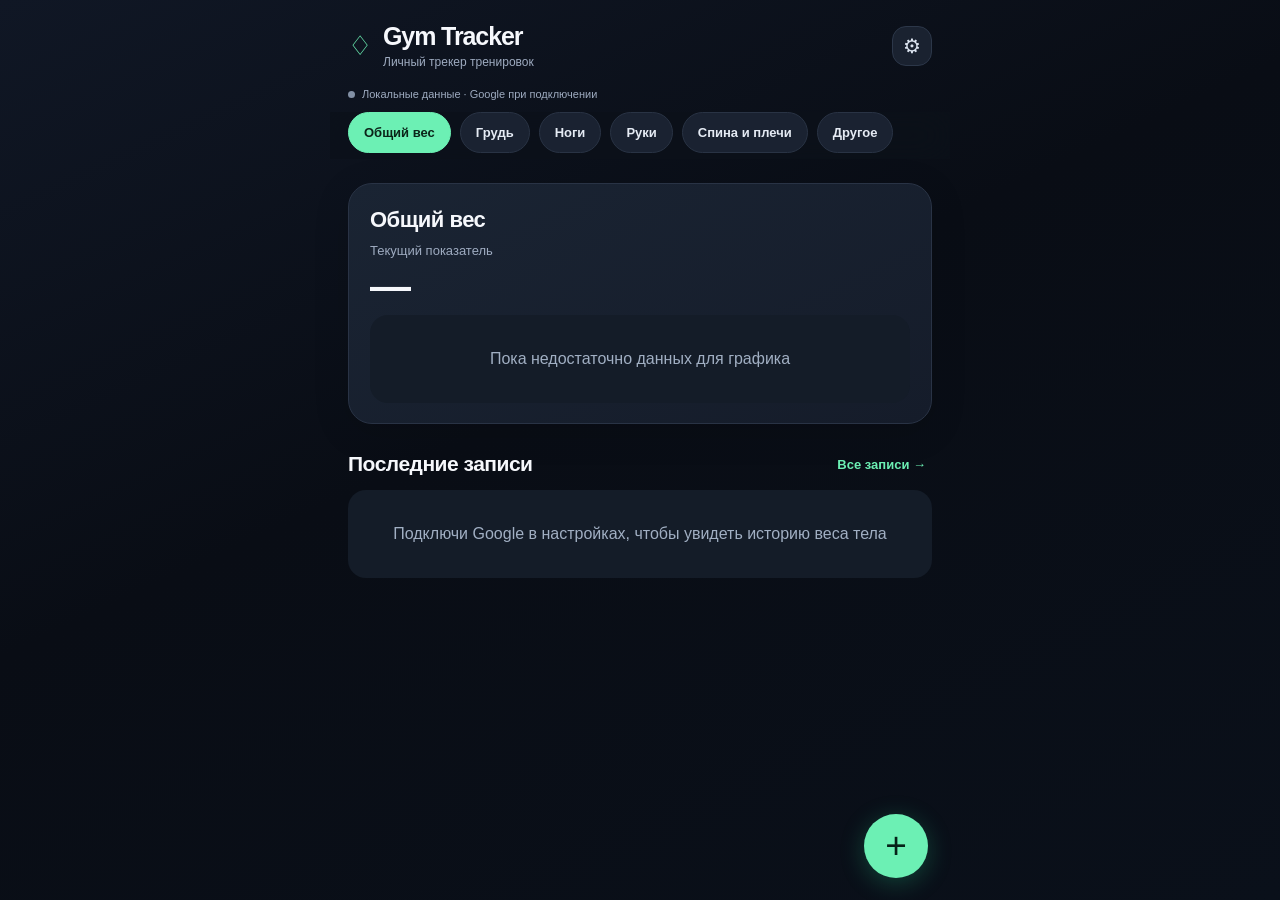
==== index.html @ 76cc4171 "Release history entry editing v19" ====
<!doctype html>
<html lang="ru">
<head>
<meta charset="UTF-8"><meta name="viewport" content="width=device-width,initial-scale=1,viewport-fit=cover">
<meta name="theme-color" content="#10141c"><meta name="description" content="Личный журнал рабочих весов">
<title>Gym Tracker</title>
<style>
:root{font-family:Inter,ui-sans-serif,system-ui,-apple-system,"Segoe UI",sans-serif;color:#f0f3f8;background:#0b0e14;font-synthesis:none}*{box-sizing:border-box}body{margin:0}button,input,select{font:inherit}button{cursor:pointer}.shell{max-width:610px;margin:auto;min-height:100dvh;padding:28px 18px 110px}.top{display:flex;align-items:center;justify-content:space-between;gap:12px}.eyebrow{font-size:12px;letter-spacing:.13em;text-transform:uppercase;color:#91a1b9;font-weight:750}.heading{font-size:31px;letter-spacing:-1.2px;margin:7px 0 4px}small,.muted{color:#9daac0}h2{font-size:17px;margin:0}.pill{padding:8px 11px;border:1px solid #293447;border-radius:99px;color:#a9e9c5;font-size:12px}.panel{background:#151b26;border:1px solid #293243;border-radius:22px;padding:19px;margin-top:18px}.stats{display:grid;grid-template-columns:repeat(3,1fr);gap:9px;margin-top:17px}.stat{padding:16px 12px;border-radius:16px;background:#151b26;border:1px solid #263142}.stat b{display:block;font-size:24px;letter-spacing:-.7px;margin-top:5px}.stat span{font-size:11px;color:#9daac0}.muted{font-size:13px;line-height:1.45}.section-title{display:flex;justify-content:space-between;align-items:center;margin:25px 0 10px}label{display:block;font-size:12px;color:#acb9cc;margin:13px 0 7px;font-weight:600}.field{width:100%;border:1px solid #354157;background:#0d121b;color:#fff;border-radius:13px;padding:13px;outline:0;min-width:0}.field:focus{border-color:#61d4a5}.grid2{display:grid;grid-template-columns:1fr 1fr;gap:12px}.primary{border:0;border-radius:14px;background:#6ee4b0;color:#092014;font-weight:800;padding:15px;width:100%;margin-top:16px}.secondary{border:1px solid #344156;background:#202838;color:#d7e1ef;border-radius:11px;padding:10px 13px}.mini{font-size:12px;padding:8px 10px}.record{display:flex;align-items:center;gap:12px;padding:14px 0;border-bottom:1px solid #273244}.record:last-child{border:0}.record-title{font-weight:700;font-size:15px}.record-detail{font-size:12px;color:#9caac0;margin-top:5px}.record-value{margin-left:auto;white-space:nowrap;text-align:right}.record-value b{font-size:19px}.record-actions{display:flex;gap:7px;margin-top:7px;justify-content:flex-end}.linkbutton{border:0;background:transparent;color:#a8c5ee;padding:0;font-size:12px}.delete{color:#fb9c9c}.empty{padding:26px 12px;text-align:center;color:#98a9c0;font-size:14px}#chart{width:100%;height:160px;display:block}.tabs{position:fixed;bottom:0;left:0;right:0;background:#111721ee;backdrop-filter:blur(16px);border-top:1px solid #293345;display:flex;justify-content:center;padding:12px 10px max(12px,env(safe-area-inset-bottom))}.tabs-inner{display:flex;max-width:610px;width:100%;gap:3px}.tab{flex:1;background:transparent;color:#9baac1;border:0;border-radius:10px;padding:10px 3px;font-size:12px}.tab.active{background:#283345;color:#fff}.hidden{display:none!important}.actions{display:flex;flex-wrap:wrap;gap:8px}.actions button{flex:1}.status{font-size:12px;margin:12px 0;color:#9daac0}.notice{background:#202638;border-radius:13px;padding:13px;font-size:12px;color:#b8c5da;line-height:1.5}.legend{display:flex;justify-content:space-between;margin-top:5px;font-size:11px;color:#8da0b7}input[type=file]{display:none}@media(max-width:380px){.heading{font-size:28px}.stat b{font-size:21px}}
.category-chips{display:flex;gap:8px;overflow-x:auto;margin-top:16px;padding-bottom:6px}.category-chips button{white-space:nowrap;padding:10px 12px;border:1px solid #354157;border-radius:12px;background:#171e29;color:#d4deec;font-size:12px}.category-chips button.active{background:#6ee4b0;color:#071d13;border-color:#6ee4b0;font-weight:700}.history-record{border-bottom:1px solid #293243;padding:12px 0}.history-record:last-child{border-bottom:0}.history-record small{display:block;margin-top:5px}.chart-svg{width:100%;height:165px;display:block}.scroll-card{max-height:470px;overflow-y:auto}.form-status{font-size:12px;color:#a9bad0}</style><link rel="stylesheet" href="./modern.css?v=20261117-19"></head>
<body><div id="modernApp"></div><main class="shell">
<header class="top"><div><div class="eyebrow">Личный журнал тренировок</div><h1 class="heading">Gym Tracker <span style="color:#6ee4b0">↗</span></h1><div class="muted">Записывай прогресс без лишних действий</div></div><div class="pill" id="storageBadge">● Локально</div></header>
<section id="page-log">
<div class="stats"><div class="stat"><span>Тренировок</span><b id="workouts">0</b></div><div class="stat"><span>Записей</span><b id="count">0</b></div><div class="stat"><span>Упражнений</span><b id="exerciseCount">0</b></div></div>
<div class="panel"><h2 id="formTitle">Новая запись</h2><form id="entryForm"><input type="hidden" id="editId"><label for="date">Дата тренировки</label><input class="field" type="date" id="date" required><label for="category">Группа мышц</label><select class="field" id="category"><option>Руки</option><option>Спина и плечи</option><option>Грудь</option><option>Ноги</option></select><label for="exercise">Упражнение</label><input class="field" id="exercise" list="exerciseHints" placeholder="Например, жим лёжа" required maxlength="80" autocomplete="off"><datalist id="exerciseHints"></datalist><div class="grid2"><div><label for="weight">Рабочий вес, кг</label><input class="field" id="weight" type="number" inputmode="decimal" min="0" max="2000" step="0.25" placeholder="60" required></div><div><label for="reps">Повторения</label><input class="field" id="reps" type="number" inputmode="numeric" min="1" max="1000" placeholder="10" required></div></div><div class="grid2"><div><label for="sets">Подходы</label><input class="field" id="sets" type="number" inputmode="numeric" min="1" max="100" value="3" required></div><div><label for="note">Заметка (необязательно)</label><input class="field" id="note" placeholder="Самочувствие..." maxlength="200"></div></div><button class="primary" id="submitButton" type="submit">+ Сохранить запись</button><button id="cancelEdit" type="button" class="secondary hidden" style="margin-top:9px;width:100%">Отменить редактирование</button></form></div>
<div class="section-title"><h2>Последние записи</h2><button id="refresh" class="secondary mini">↻ Обновить</button></div><div id="recent" class="panel" style="margin-top:0"></div>
</section>
<section id="page-progress" class="hidden"><div class="section-title"><h2>Прогресс рабочих весов</h2></div><div class="panel"><label for="filterExercise" style="margin-top:0">Упражнение</label><select id="filterExercise" class="field"></select><div id="chartBox" style="margin-top:20px"></div></div><div class="section-title"><h2>История</h2></div><div class="panel" id="history"></div></section>
<section id="page-library" class="hidden">
<div class="section-title"><h2>Мои тренировки</h2><span class="pill" id="legacyCount">История</span></div>
<div class="muted">Тренировки по группам мышц. Старые записи подгружаются из Google Sheets; новые — из журнала приложения.</div>
<div id="categoryChips" class="category-chips"></div>
<div class="panel"><label for="libraryExercise" style="margin-top:0">Упражнение</label><select class="field" id="libraryExercise"></select><div id="libraryChart" style="margin-top:16px"></div><div id="libraryRows" style="margin-top:13px"></div></div>
</section>
<section id="page-body" class="hidden"><div class="section-title"><h2>Вес тела</h2><span class="pill">кг</span></div><div class="stats"><div class="stat"><span>Последний</span><b id="bodyLatest">—</b></div><div class="stat"><span>Первый</span><b id="bodyFirst">—</b></div><div class="stat"><span>Разница</span><b id="bodyDiff">—</b></div></div><div class="panel"><h2>Динамика массы</h2><div id="bodyChart" style="margin-top:14px"></div></div><div class="panel"><h2>Добавить взвешивание</h2><p class="muted">Записывается напрямую во вкладку «Мои данные» в Google Sheets. Для отправки нужен интернет и авторизация.</p><form id="bodyForm"><label for="bodyDate">Дата</label><input class="field" id="bodyDate" type="date" required><label for="bodyWeight">Масса, кг</label><input class="field" id="bodyWeight" type="number" inputmode="decimal" min="20" max="350" step="0.1" required placeholder="65.0"><label for="bodyNote">Примечание</label><input class="field" id="bodyNote" maxlength="200" placeholder="Например, новые весы"><button class="primary" type="submit">+ Сохранить в Google Sheets</button></form><p class="status" id="bodyStatus"></p></div><div class="section-title"><h2>Все взвешивания</h2></div><div class="panel" id="bodyRows"></div></section>
<section id="page-settings" class="hidden"><div class="section-title"><h2>Данные и синхронизация</h2></div><div class="panel"><h2>Резервная копия</h2><p class="muted">Записи находятся в IndexedDB этого браузера. Экспортируй файл, чтобы сохранить копию или перенести записи на другое устройство.</p><div class="actions"><button id="export" class="secondary">↓ Скачать JSON</button><button id="importBtn" class="secondary">↑ Импорт JSON</button></div><input type="file" id="importFile" accept=".json,application/json"><p id="status" class="status"></p></div><div class="panel"><h2>Google Sheets</h2><p class="muted">Подключи свой Google-аккаунт, чтобы синхронизировать записи между браузером и вкладкой <b>gym_tracker_app</b> в твоей таблице. Остальные вкладки не изменяются.</p><button id="connectSheets" class="primary">Подключить Google</button><div class="actions" style="margin-top:10px"><button id="syncSheets" class="secondary" disabled>↻ Синхронизировать</button><button id="inspectSheets" class="secondary" disabled>Посмотреть вкладки</button></div><p class="status" id="sheetsStatus">Не подключено. Для первого входа понадобится интернет.</p><div class="notice">При первом подключении создаётся отдельная вкладка gym_tracker_app. Существующие записи на других листах пока не импортируются: сначала необходимо сопоставить их столбцы. Сохраняй резервную копию и не очищай браузер до проверки синхронизации.</div><div class="muted" id="sheetTabs" style="margin-top:12px"></div><div id="legacyInspector" class="hidden" style="margin-top:16px;border-top:1px solid #354157;padding-top:15px"><h2>Старые записи в таблице</h2><p class="muted">Выбери исходный лист и посмотри первые строки. Это только просмотр — мы не меняем исходный лист.</p><label for="legacyTab">Исходная вкладка</label><select class="field" id="legacyTab"></select><button class="secondary" id="previewLegacy" type="button" style="margin-top:10px;width:100%">Показать первые 15 строк</button><div id="legacyPreview" style="overflow-x:auto;max-width:100%;margin-top:12px"></div><button class="secondary" id="copyLegacy" type="button" style="margin-top:10px;width:100%" disabled>Скопировать структуру таблицы</button><p class="muted">Скопируй структуру и вставь её в чат — я адаптирую импорт именно под твой формат.</p></div><p><a href="https://docs.google.com/spreadsheets/d/1IrLRJVWarQJt-ALBO4GObIJrEopxfnBa4I9xRcQ2XRs/edit" target="_blank" rel="noopener" style="color:#6ee4b0">Открыть мою Google-таблицу ↗</a></p></div></section>
</main><nav class="tabs"><div class="tabs-inner"><button class="tab active" data-page="log">✚ Записи</button><button class="tab" data-page="library">▥ Группы</button><button class="tab" data-page="body">⚖ Вес</button><button class="tab" data-page="settings">⚙ Настройки</button></div></nav>
<script>
const DB_NAME='gym-tracker-v1',STORE='entries';let db,entries=[];
const $=id=>document.getElementById(id);
const today=()=>{const d=new Date();return [d.getFullYear(),String(d.getMonth()+1).padStart(2,'0'),String(d.getDate()).padStart(2,'0')].join('-')};
const clean=s=>String(s??'').replace(/[&<>"']/g,c=>({'&':'&amp;','<':'&lt;','>':'&gt;','"':'&quot;',"'":'&#39;'}[c]));
const unique=()=>[...new Set(entries.map(x=>x.exercise))].sort((a,b)=>a.localeCompare(b,'ru'));
function openDb(){return new Promise((resolve,reject)=>{const req=indexedDB.open(DB_NAME,1);req.onupgradeneeded=()=>req.result.createObjectStore(STORE,{keyPath:'id'});req.onsuccess=()=>resolve(req.result);req.onerror=()=>reject(req.error)})}
function tx(mode,fn){return new Promise((resolve,reject)=>{const t=db.transaction(STORE,mode),s=t.objectStore(STORE);fn(s);t.oncomplete=()=>resolve();t.onerror=()=>reject(t.error)})}
function load(){return new Promise((resolve,reject)=>{const t=db.transaction(STORE,'readonly'),r=t.objectStore(STORE).getAll();r.onsuccess=()=>resolve(r.result);r.onerror=()=>reject(r.error)})}
async function sync(){entries=(await load()).sort((a,b)=>b.date.localeCompare(a.date)||b.updatedAt-a.updatedAt);render()}
function fmt(x){return Number(x).toLocaleString('ru-RU',{maximumFractionDigits:2})}
function record(e){return '<div class="record"><div style="flex:1;min-width:0"><div class="record-title">'+clean(e.exercise)+'</div><div class="record-detail">'+clean(e.date)+' · '+fmt(e.sets)+' × '+fmt(e.reps)+' повт.'+(e.note?' · '+clean(e.note):'')+'</div></div><div class="record-value"><b>'+fmt(e.weight)+'</b> кг<div class="record-actions"><button class="linkbutton" data-edit="'+clean(e.id)+'">Изм.</button><button class="linkbutton delete" data-delete="'+clean(e.id)+'">Удалить</button></div></div></div>'}
function render(){const d=new Set(entries.map(x=>x.date));$('workouts').textContent=d.size;$('count').textContent=entries.length;$('exerciseCount').textContent=unique().length;$('recent').innerHTML=entries.length?entries.slice(0,8).map(record).join(''):'<div class="empty">Пока нет записей. Добавь свой первый рабочий вес 👆</div>';const names=unique();$('exerciseHints').innerHTML=names.map(n=>'<option value="'+clean(n)+'"></option>').join('');const prev=$('filterExercise').value;$('filterExercise').innerHTML=names.map(n=>'<option value="'+clean(n)+'">'+clean(n)+'</option>').join('');if(names.includes(prev))$('filterExercise').value=prev;renderProgress()}
function renderProgress(){const name=$('filterExercise').value;const arr=entries.filter(e=>e.exercise===name).sort((a,b)=>a.date.localeCompare(b.date));$('history').innerHTML=arr.length?[...arr].reverse().map(record).join(''):'<div class="empty">Выбери упражнение или добавь запись</div>';if(!arr.length){$('chartBox').innerHTML='<div class="empty">Здесь появится график рабочих весов</div>';return}const grouped=new Map();for(const e of arr)grouped.set(e.date,Math.max(e.weight,grouped.get(e.date)??0));const data=[...grouped].map(([date,weight])=>({date,weight}));const values=data.map(d=>d.weight),low=Math.min(...values),high=Math.max(...values),pad=Math.max((high-low)*.2,high*.07,2),min=Math.max(0,low-pad),max=high+pad;const W=340,H=145,left=12,right=328,top=12,bottom=128;const px=i=>data.length===1?(left+right)/2:left+(right-left)*i/(data.length-1),py=v=>bottom-(v-min)/(max-min)*(bottom-top);const pts=data.map((d,i)=>px(i)+','+py(d.weight)).join(' ');const circles=data.map((d,i)=>'<circle cx="'+px(i)+'" cy="'+py(d.weight)+'" r="4" fill="#76e7b5"/>').join('');$('chartBox').innerHTML='<svg id="chart" viewBox="0 0 340 145" role="img" aria-label="График веса по датам"><line x1="12" y1="128" x2="328" y2="128" stroke="#3b465b"/><line x1="12" y1="69" x2="328" y2="69" stroke="#263142" stroke-dasharray="4 5"/><polyline points="'+pts+'" fill="none" stroke="#76e7b5" stroke-width="3" stroke-linejoin="round" stroke-linecap="round"/>'+circles+'</svg><div class="legend"><span>'+clean(data[0].date)+'</span><span>Макс: '+fmt(high)+' кг</span><span>'+clean(data[data.length-1].date)+'</span></div>'}
function resetForm(){$('entryForm').reset();$('editId').value='';$('date').value=today();$('sets').value=3;$('formTitle').textContent='Новая запись';$('submitButton').textContent='+ Сохранить запись';$('cancelEdit').classList.add('hidden')}
$('entryForm').addEventListener('submit',async ev=>{ev.preventDefault();const id=$('editId').value||crypto.randomUUID();const old=entries.find(e=>e.id===id);const entry={id,date:$('date').value,exercise:$('exercise').value.trim(),weight:Number($('weight').value),reps:Number($('reps').value),sets:Number($('sets').value),note:$('note').value.trim(),category:$('category').value,updatedAt:Date.now(),createdAt:old?.createdAt||Date.now()};if(!entry.exercise||!entry.date||![entry.weight,entry.reps,entry.sets].every(Number.isFinite)||entry.weight<0||entry.reps<1||entry.sets<1)return alert('Проверь значения');await tx('readwrite',s=>s.put(entry));resetForm();await sync();window.gymSheetChanged?.();window.dispatchEvent(new Event('gym-data-changed'))});
document.addEventListener('click',async ev=>{const edit=ev.target.closest('[data-edit]'),del=ev.target.closest('[data-delete]');if(edit){const e=entries.find(x=>x.id===edit.dataset.edit);if(!e)return;for(const k of ['id','date','exercise','weight','reps','sets','note','category'])$(k==='id'?'editId':k).value=e[k]??'';$('formTitle').textContent='Редактирование';$('submitButton').textContent='Сохранить изменения';$('cancelEdit').classList.remove('hidden');showPage('log');window.scrollTo({top:0,behavior:'smooth'})}if(del){const e=entries.find(x=>x.id===del.dataset.delete);if(e&&confirm('Удалить запись «'+e.exercise+'» за '+e.date+'?')){window.gymSheetDeleted?.(e.id);await tx('readwrite',s=>s.delete(e.id));await sync();window.gymSheetChanged?.();window.dispatchEvent(new Event('gym-data-changed'))}}});
$('cancelEdit').onclick=resetForm;$('refresh').onclick=sync;$('filterExercise').onchange=renderProgress;
window.gymRefresh=async()=>{await sync();window.dispatchEvent(new Event('gym-data-changed'));};window.gymEntries=()=>entries;
function showPage(page){for(const p of ['log','progress','library','body','settings'])$('page-'+p).classList.toggle('hidden',p!==page);document.querySelectorAll('.tab').forEach(b=>b.classList.toggle('active',b.dataset.page===page));window.scrollTo({top:0})}
document.querySelectorAll('.tab').forEach(b=>b.onclick=()=>showPage(b.dataset.page));
$('export').onclick=()=>{const blob=new Blob([JSON.stringify({version:1,exportedAt:new Date().toISOString(),entries},null,2)],{type:'application/json'}),url=URL.createObjectURL(blob),a=document.createElement('a');a.href=url;a.download='gym-tracker-'+today()+'.json';a.click();setTimeout(()=>URL.revokeObjectURL(url),1000)};
$('importBtn').onclick=()=>$('importFile').click();$('importFile').onchange=async ev=>{try{const file=ev.target.files[0];if(!file)return;const raw=JSON.parse(await file.text());if(!Array.isArray(raw.entries))throw Error('Ожидается файл экспорта Gym Tracker');const valid=raw.entries.filter(e=>e&&typeof e.id==='string'&&/^\d{4}-\d{2}-\d{2}$/.test(e.date)&&typeof e.exercise==='string'&&Number.isFinite(e.weight)&&Number.isFinite(e.reps)&&Number.isFinite(e.sets));if(!confirm('Импортировать '+valid.length+' записей? Совпадающие ID обновятся.'))return;await tx('readwrite',s=>valid.forEach(e=>s.put(e)));await sync();$('status').textContent='Импортировано: '+valid.length}catch(err){$('status').textContent='Ошибка импорта: '+err.message}finally{ev.target.value=''}};
(async()=>{try{db=await openDb();resetForm();await sync()}catch(e){$('storageBadge').textContent='Ошибка хранилища';alert('Не удалось открыть IndexedDB: '+e.message)}})();
</script><script src="https://accounts.google.com/gsi/client" async defer></script><script src="./sheets.js?v=20261117-16"></script><script src="./history.js?v=20261116-13"></script><script src="./modern.js?v=20261117-19"></script></body></html>
---- modern.css ----
:root{--bg:#0a0e16;--panel:#171e2a;--panel2:#202839;--line:#2c3749;--text:#f6f8fc;--muted:#9eabc0;--mint:#6cf0b4;--red:#fb8390}
body{background:var(--bg);color:var(--text)}
body>.shell,body>.tabs{display:none!important}
#modernApp{min-height:100dvh;background:linear-gradient(155deg,#101725 0%,#090d15 44%,#0a101a 100%);font-family:Inter,-apple-system,BlinkMacSystemFont,"Segoe UI",sans-serif}
.m-wrap{max-width:620px;margin:auto;padding:calc(22px + env(safe-area-inset-top)) 18px calc(120px + env(safe-area-inset-bottom))}
.m-header{display:flex;justify-content:space-between;align-items:center;gap:10px}.m-brand{display:flex;align-items:center;gap:11px}.m-brand-icon{font-size:27px;color:var(--mint)}.m-brand h1{font-size:25px;letter-spacing:-1.1px;margin:0;font-weight:800}.m-sub{font-size:12px;color:var(--muted);margin:4px 0 0}.m-top-actions{display:flex;gap:8px}.m-icon-btn{height:40px;min-width:40px;border:1px solid var(--line);border-radius:14px;background:#1a2230;color:#dce4f0;font-size:20px}
.m-sync{display:flex;align-items:center;gap:7px;font-size:11px;color:#8cdbc0;margin:17px 0 10px;min-height:16px}.m-dot{width:7px;height:7px;border-radius:50%;background:#61e5aa;display:inline-block;box-shadow:0 0 9px #61e5aa66}.m-sync.off{color:var(--muted)}.m-sync.off .m-dot{background:#8290a5;box-shadow:none}
.m-filters{display:flex;gap:9px;overflow-x:auto;scrollbar-width:none;margin:8px -18px 24px;padding:0 18px 6px;position:sticky;top:0;z-index:8;background:#0c111ac9;backdrop-filter:blur(16px)}.m-filters::-webkit-scrollbar{display:none}.m-chip{border:1px solid #293344;color:#e5ebf4;background:#1a2231;padding:12px 15px;border-radius:25px;white-space:nowrap;font-weight:650;font-size:13px}.m-chip.active{background:var(--mint);color:#0b2419;border-color:var(--mint)}
.m-hero{background:linear-gradient(155deg,#1a2433,#151c2a);border:1px solid #293345;border-radius:24px;padding:23px 21px 20px;box-shadow:0 8px 36px #0002}.m-hero-kicker{font-size:22px;font-weight:800;letter-spacing:-.5px}.m-dim{color:var(--muted);font-size:13px}.m-value{font-size:41px;font-weight:850;letter-spacing:-1.4px;margin:5px 0}.m-change{display:inline-flex;align-items:center;background:#183e36;color:#79f4ba;border-radius:11px;padding:8px 10px;font-size:13px;font-weight:700}.m-change.negative{background:#482834;color:#ff9ba8}
.m-chart{width:100%;height:205px;display:block;margin:13px 0 0;overflow:visible}.m-grid{stroke:#364456;stroke-width:1;stroke-dasharray:4 5}.m-line{stroke:var(--mint);stroke-width:3;fill:none;stroke-linecap:round;stroke-linejoin:round}.m-chart-label{fill:#a7b8cc;font-size:10px}.m-chart-dates{display:flex;justify-content:space-between;color:#a0adc1;font-size:11px;margin-top:0}
.m-section-head{display:flex;justify-content:space-between;align-items:center;gap:12px;margin:28px 0 14px}.m-section-head h2{margin:0;font-size:21px;letter-spacing:-.5px}.m-link{border:0;background:none;color:var(--mint);font-size:13px;font-weight:650}
.m-history-row{display:flex;align-items:center;gap:12px;background:#182130;border:1px solid #263245;border-radius:13px;padding:13px 14px;margin-bottom:7px}.m-date-icon{font-size:18px;opacity:.8;background:#273245;border-radius:8px;padding:8px}.m-history-date{flex:1;font-size:13px}.m-history-weight{font-weight:750;font-size:15px}.m-history-delta{font-size:12px;border-radius:10px;padding:5px 7px;background:#19392f;color:#80edb5;min-width:58px;text-align:center}.m-history-delta.negative{background:#442832;color:#ff8c9b}.m-history-delta.neutral{color:var(--muted);background:#263143}
.m-group-head{display:flex;align-items:center;justify-content:space-between;gap:8px;margin-bottom:16px}.m-group-head h2{font-size:26px;letter-spacing:-.7px;margin:0}.m-group-sub{margin-top:5px;color:var(--muted);font-size:12px}.m-add-sm{border:0;border-radius:16px;color:#062418;background:var(--mint);padding:12px 15px;font-weight:800;font-size:13px;white-space:nowrap}
.m-exercise{border:1px solid #2a3549;border-radius:20px;padding:15px 15px 13px;margin-bottom:11px;background:linear-gradient(145deg,#1a2230,#141b27);width:100%;color:inherit;text-align:left;display:block;cursor:pointer}.m-ex-top{display:flex;gap:12px;align-items:center}.m-ex-icon{flex:0 0 52px;width:52px;height:62px;border-radius:13px;background:linear-gradient(145deg,#2e3c4e,#1e2836);display:grid;place-items:center;font-size:25px;color:#83f0c0}.m-ex-content{flex:1;min-width:0}.m-ex-title{font-size:15px;font-weight:750;line-height:1.3}.m-ex-sub{font-size:12px;color:var(--muted);margin:6px 0}.m-ex-metric{font-size:19px;letter-spacing:-.4px;font-weight:800}.m-ex-side{min-width:85px;text-align:right;align-self:stretch;display:flex;flex-direction:column;justify-content:space-around}.m-spark{width:88px;height:42px;align-self:flex-end}.m-ex-next{color:var(--mint);font-weight:750;font-size:12px}
.m-fab{position:fixed;bottom:calc(22px + env(safe-area-inset-bottom));right:max(22px,calc((100vw - 620px)/2 + 22px));height:64px;width:64px;border-radius:50%;background:var(--mint);color:#062218;border:none;box-shadow:0 5px 25px #25d99442;display:grid;place-items:center;font-size:37px;font-weight:400;z-index:20}.m-floating-label{position:fixed;bottom:calc(39px + env(safe-area-inset-bottom));right:max(96px,calc((100vw - 620px)/2 + 96px));font-size:12px;color:var(--muted);pointer-events:none}
.m-empty{color:#a1afc3;text-align:center;padding:35px 12px;background:#141c28;border-radius:18px}
.m-sheet-overlay{position:fixed;inset:0;background:#000a;z-index:30;display:flex;align-items:flex-end;justify-content:center;backdrop-filter:blur(3px)}.m-sheet{width:100%;max-width:620px;background:#192230;border:1px solid #39465a;border-radius:26px 26px 0 0;padding:22px 20px calc(30px + env(safe-area-inset-bottom));max-height:90dvh;overflow:auto;box-shadow:0 -20px 70px #0005}.m-sheet-top{display:flex;justify-content:space-between;align-items:center;margin:0 0 12px}.m-sheet-top h2{margin:0;font-size:21px}.m-form-label{display:block;font-size:13px;color:#9faec5;margin:15px 0 7px}.m-input{width:100%;border:1px solid #455267;background:#101723;color:#fff;border-radius:13px;padding:13px;font-size:16px;outline:none;min-width:0}.m-input:focus{border-color:var(--mint)}.m-form-cols{display:grid;grid-template-columns:1fr 1fr;gap:14px}.m-save{width:100%;border:0;background:var(--mint);padding:16px;border-radius:15px;font-weight:800;color:#062319;font-size:16px;margin-top:20px}.m-save:disabled{opacity:.55}.m-form-msg{font-size:12px;margin-top:11px;color:#9fb0c7;min-height:16px}.m-settings{display:grid;gap:10px}.m-settings .m-add-sm{width:100%;margin-top:6px}.m-detail-back{color:var(--mint);border:0;background:transparent;font-weight:750;font-size:13px;padding:6px 0 16px}.m-detail-title{font-size:23px;font-weight:750;margin-bottom:15px}.m-detail-stats{display:flex;justify-content:space-between;margin:10px 0;color:#b2c2d3}.m-panel{background:#192230;border:1px solid #2c394e;border-radius:20px;padding:18px;margin:12px 0}.m-muted-action{border:1px solid #344258;border-radius:13px;padding:11px;background:#202b39;color:#d4e3f1}
@media(max-width:390px){.m-wrap{padding-left:14px;padding-right:14px}.m-filters{margin-left:-14px;margin-right:-14px;padding-left:14px}.m-brand h1{font-size:23px}.m-ex-icon{width:44px;flex-basis:44px}.m-ex-side{min-width:75px}.m-ex-title{font-size:14px}.m-ex-metric{font-size:17px}.m-spark{width:75px}}

/* Individual history entry deletion */
.m-delete-record{flex:0 0 34px;width:34px;height:34px;display:grid;place-items:center;padding:0;border:1px solid #4b3541;border-radius:10px;background:#30212b;color:#ff98a5;margin-left:auto}.m-delete-record:hover{background:#522b39}.m-delete-record:focus-visible{outline:2px solid #ff98a5;outline-offset:2px}.m-history-row{gap:8px}.m-history-date{min-width:0}.m-history-weight{white-space:nowrap}@media(max-width:390px){.m-history-row{padding:10px 9px;gap:6px}.m-date-icon{padding:6px;font-size:14px}.m-history-date{font-size:11px}.m-history-delta{min-width:43px;padding:4px;font-size:11px}.m-delete-record{flex-basis:30px;width:30px;height:32px}}

/* Notes beneath the result, visible only when provided. */
.m-history-row:has(.m-history-note){flex-wrap:wrap}.m-history-note{flex:0 0 100%;display:flex;align-items:flex-start;gap:7px;padding:8px 10px;border-radius:8px;background:#263344;color:#c0cddd;font-size:12px;line-height:1.5;white-space:pre-wrap;overflow-wrap:anywhere}.m-history-note svg{flex-shrink:0;margin-top:2px;color:#78d9b0}.m-history-note span{min-width:0}textarea.m-input{resize:vertical;min-height:62px;font:inherit}

.m-editable-row{cursor:pointer;transition:background .15s}.m-editable-row:hover{background:#263344}.m-editable-row:focus-visible{outline:2px solid #78d9b0;outline-offset:2px}
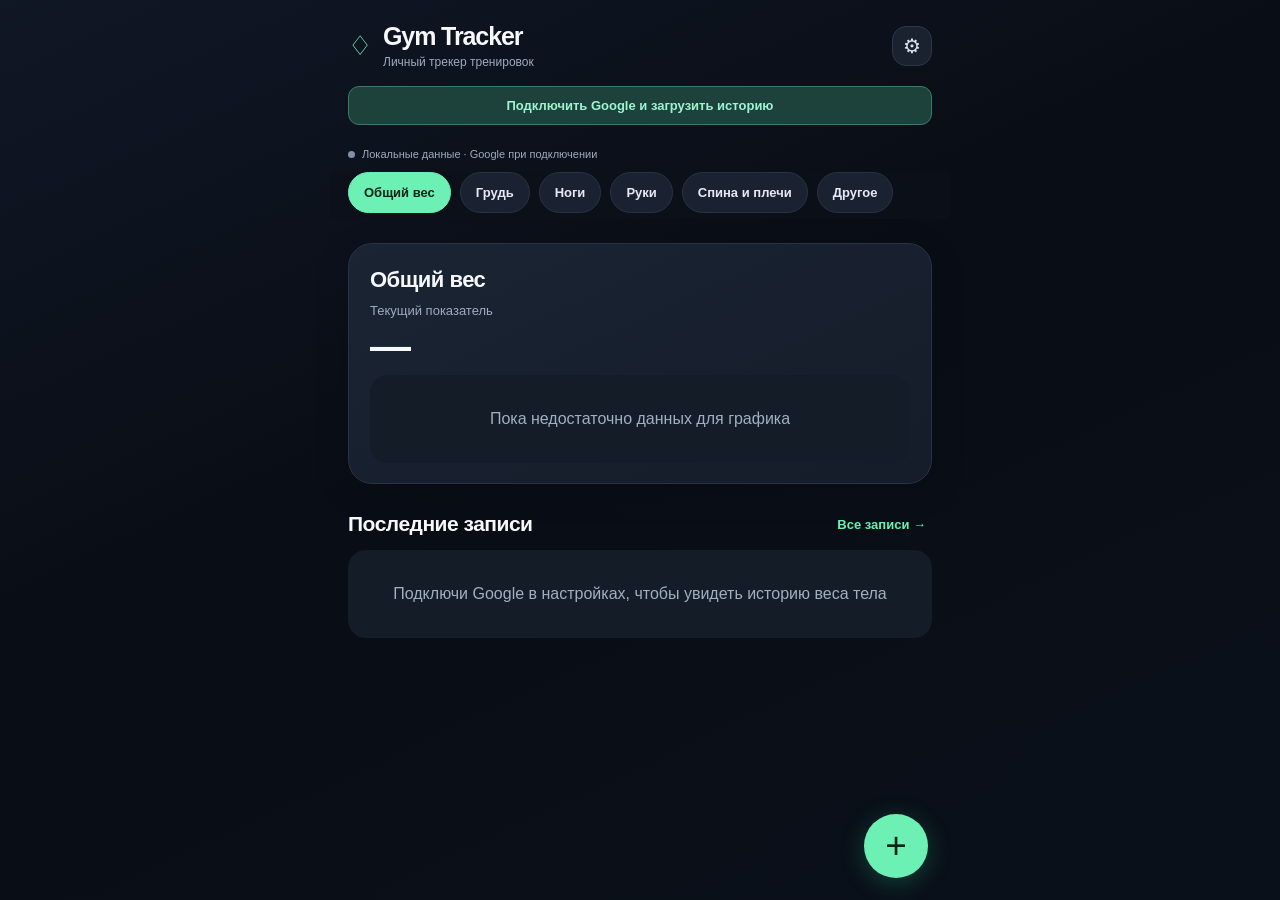
==== commit 70332de6: "Release v26: direct reconnect button for failed Google OAuth popup" ====
--- a/index.html
+++ b/index.html
@@ -6,7 +6,7 @@
 <title>Gym Tracker</title>
 <style>
 :root{font-family:Inter,ui-sans-serif,system-ui,-apple-system,"Segoe UI",sans-serif;color:#f0f3f8;background:#0b0e14;font-synthesis:none}*{box-sizing:border-box}body{margin:0}button,input,select{font:inherit}button{cursor:pointer}.shell{max-width:610px;margin:auto;min-height:100dvh;padding:28px 18px 110px}.top{display:flex;align-items:center;justify-content:space-between;gap:12px}.eyebrow{font-size:12px;letter-spacing:.13em;text-transform:uppercase;color:#91a1b9;font-weight:750}.heading{font-size:31px;letter-spacing:-1.2px;margin:7px 0 4px}small,.muted{color:#9daac0}h2{font-size:17px;margin:0}.pill{padding:8px 11px;border:1px solid #293447;border-radius:99px;color:#a9e9c5;font-size:12px}.panel{background:#151b26;border:1px solid #293243;border-radius:22px;padding:19px;margin-top:18px}.stats{display:grid;grid-template-columns:repeat(3,1fr);gap:9px;margin-top:17px}.stat{padding:16px 12px;border-radius:16px;background:#151b26;border:1px solid #263142}.stat b{display:block;font-size:24px;letter-spacing:-.7px;margin-top:5px}.stat span{font-size:11px;color:#9daac0}.muted{font-size:13px;line-height:1.45}.section-title{display:flex;justify-content:space-between;align-items:center;margin:25px 0 10px}label{display:block;font-size:12px;color:#acb9cc;margin:13px 0 7px;font-weight:600}.field{width:100%;border:1px solid #354157;background:#0d121b;color:#fff;border-radius:13px;padding:13px;outline:0;min-width:0}.field:focus{border-color:#61d4a5}.grid2{display:grid;grid-template-columns:1fr 1fr;gap:12px}.primary{border:0;border-radius:14px;background:#6ee4b0;color:#092014;font-weight:800;padding:15px;width:100%;margin-top:16px}.secondary{border:1px solid #344156;background:#202838;color:#d7e1ef;border-radius:11px;padding:10px 13px}.mini{font-size:12px;padding:8px 10px}.record{display:flex;align-items:center;gap:12px;padding:14px 0;border-bottom:1px solid #273244}.record:last-child{border:0}.record-title{font-weight:700;font-size:15px}.record-detail{font-size:12px;color:#9caac0;margin-top:5px}.record-value{margin-left:auto;white-space:nowrap;text-align:right}.record-value b{font-size:19px}.record-actions{display:flex;gap:7px;margin-top:7px;justify-content:flex-end}.linkbutton{border:0;background:transparent;color:#a8c5ee;padding:0;font-size:12px}.delete{color:#fb9c9c}.empty{padding:26px 12px;text-align:center;color:#98a9c0;font-size:14px}#chart{width:100%;height:160px;display:block}.tabs{position:fixed;bottom:0;left:0;right:0;background:#111721ee;backdrop-filter:blur(16px);border-top:1px solid #293345;display:flex;justify-content:center;padding:12px 10px max(12px,env(safe-area-inset-bottom))}.tabs-inner{display:flex;max-width:610px;width:100%;gap:3px}.tab{flex:1;background:transparent;color:#9baac1;border:0;border-radius:10px;padding:10px 3px;font-size:12px}.tab.active{background:#283345;color:#fff}.hidden{display:none!important}.actions{display:flex;flex-wrap:wrap;gap:8px}.actions button{flex:1}.status{font-size:12px;margin:12px 0;color:#9daac0}.notice{background:#202638;border-radius:13px;padding:13px;font-size:12px;color:#b8c5da;line-height:1.5}.legend{display:flex;justify-content:space-between;margin-top:5px;font-size:11px;color:#8da0b7}input[type=file]{display:none}@media(max-width:380px){.heading{font-size:28px}.stat b{font-size:21px}}
-.category-chips{display:flex;gap:8px;overflow-x:auto;margin-top:16px;padding-bottom:6px}.category-chips button{white-space:nowrap;padding:10px 12px;border:1px solid #354157;border-radius:12px;background:#171e29;color:#d4deec;font-size:12px}.category-chips button.active{background:#6ee4b0;color:#071d13;border-color:#6ee4b0;font-weight:700}.history-record{border-bottom:1px solid #293243;padding:12px 0}.history-record:last-child{border-bottom:0}.history-record small{display:block;margin-top:5px}.chart-svg{width:100%;height:165px;display:block}.scroll-card{max-height:470px;overflow-y:auto}.form-status{font-size:12px;color:#a9bad0}</style><link rel="stylesheet" href="./modern.css?v=20261117-19"></head>
+.category-chips{display:flex;gap:8px;overflow-x:auto;margin-top:16px;padding-bottom:6px}.category-chips button{white-space:nowrap;padding:10px 12px;border:1px solid #354157;border-radius:12px;background:#171e29;color:#d4deec;font-size:12px}.category-chips button.active{background:#6ee4b0;color:#071d13;border-color:#6ee4b0;font-weight:700}.history-record{border-bottom:1px solid #293243;padding:12px 0}.history-record:last-child{border-bottom:0}.history-record small{display:block;margin-top:5px}.chart-svg{width:100%;height:165px;display:block}.scroll-card{max-height:470px;overflow-y:auto}.form-status{font-size:12px;color:#a9bad0}</style><link rel="stylesheet" href="./modern.css?v=20261124-26"></head>
 <body><div id="modernApp"></div><main class="shell">
 <header class="top"><div><div class="eyebrow">Личный журнал тренировок</div><h1 class="heading">Gym Tracker <span style="color:#6ee4b0">↗</span></h1><div class="muted">Записывай прогресс без лишних действий</div></div><div class="pill" id="storageBadge">● Локально</div></header>
 <section id="page-log">
@@ -22,7 +22,7 @@
 <div class="panel"><label for="libraryExercise" style="margin-top:0">Упражнение</label><select class="field" id="libraryExercise"></select><div id="libraryChart" style="margin-top:16px"></div><div id="libraryRows" style="margin-top:13px"></div></div>
 </section>
 <section id="page-body" class="hidden"><div class="section-title"><h2>Вес тела</h2><span class="pill">кг</span></div><div class="stats"><div class="stat"><span>Последний</span><b id="bodyLatest">—</b></div><div class="stat"><span>Первый</span><b id="bodyFirst">—</b></div><div class="stat"><span>Разница</span><b id="bodyDiff">—</b></div></div><div class="panel"><h2>Динамика массы</h2><div id="bodyChart" style="margin-top:14px"></div></div><div class="panel"><h2>Добавить взвешивание</h2><p class="muted">Записывается напрямую во вкладку «Мои данные» в Google Sheets. Для отправки нужен интернет и авторизация.</p><form id="bodyForm"><label for="bodyDate">Дата</label><input class="field" id="bodyDate" type="date" required><label for="bodyWeight">Масса, кг</label><input class="field" id="bodyWeight" type="number" inputmode="decimal" min="20" max="350" step="0.1" required placeholder="65.0"><label for="bodyNote">Примечание</label><input class="field" id="bodyNote" maxlength="200" placeholder="Например, новые весы"><button class="primary" type="submit">+ Сохранить в Google Sheets</button></form><p class="status" id="bodyStatus"></p></div><div class="section-title"><h2>Все взвешивания</h2></div><div class="panel" id="bodyRows"></div></section>
-<section id="page-settings" class="hidden"><div class="section-title"><h2>Данные и синхронизация</h2></div><div class="panel"><h2>Резервная копия</h2><p class="muted">Записи находятся в IndexedDB этого браузера. Экспортируй файл, чтобы сохранить копию или перенести записи на другое устройство.</p><div class="actions"><button id="export" class="secondary">↓ Скачать JSON</button><button id="importBtn" class="secondary">↑ Импорт JSON</button></div><input type="file" id="importFile" accept=".json,application/json"><p id="status" class="status"></p></div><div class="panel"><h2>Google Sheets</h2><p class="muted">Подключи свой Google-аккаунт, чтобы синхронизировать записи между браузером и вкладкой <b>gym_tracker_app</b> в твоей таблице. Остальные вкладки не изменяются.</p><button id="connectSheets" class="primary">Подключить Google</button><div class="actions" style="margin-top:10px"><button id="syncSheets" class="secondary" disabled>↻ Синхронизировать</button><button id="inspectSheets" class="secondary" disabled>Посмотреть вкладки</button></div><p class="status" id="sheetsStatus">Не подключено. Для первого входа понадобится интернет.</p><div class="notice">При первом подключении создаётся отдельная вкладка gym_tracker_app. Существующие записи на других листах пока не импортируются: сначала необходимо сопоставить их столбцы. Сохраняй резервную копию и не очищай браузер до проверки синхронизации.</div><div class="muted" id="sheetTabs" style="margin-top:12px"></div><div id="legacyInspector" class="hidden" style="margin-top:16px;border-top:1px solid #354157;padding-top:15px"><h2>Старые записи в таблице</h2><p class="muted">Выбери исходный лист и посмотри первые строки. Это только просмотр — мы не меняем исходный лист.</p><label for="legacyTab">Исходная вкладка</label><select class="field" id="legacyTab"></select><button class="secondary" id="previewLegacy" type="button" style="margin-top:10px;width:100%">Показать первые 15 строк</button><div id="legacyPreview" style="overflow-x:auto;max-width:100%;margin-top:12px"></div><button class="secondary" id="copyLegacy" type="button" style="margin-top:10px;width:100%" disabled>Скопировать структуру таблицы</button><p class="muted">Скопируй структуру и вставь её в чат — я адаптирую импорт именно под твой формат.</p></div><p><a href="https://docs.google.com/spreadsheets/d/1IrLRJVWarQJt-ALBO4GObIJrEopxfnBa4I9xRcQ2XRs/edit" target="_blank" rel="noopener" style="color:#6ee4b0">Открыть мою Google-таблицу ↗</a></p></div></section>
+<section id="page-settings" class="hidden"><div class="section-title"><h2>Данные и синхронизация</h2></div><div class="panel"><h2>Резервная копия</h2><p class="muted">Записи находятся в IndexedDB этого браузера. Экспортируй файл, чтобы сохранить копию или перенести записи на другое устройство.</p><div class="actions"><button id="export" class="secondary">↓ Скачать JSON</button></div><p id="status" class="status"></p></div><div class="panel"><h2>Google Sheets</h2><p class="muted">Подключи свой Google-аккаунт, чтобы синхронизировать записи между браузером и вкладкой <b>gym_tracker_app</b> в твоей таблице. Остальные вкладки не изменяются.</p><button id="connectSheets" class="primary">Подключить Google</button><div class="actions" style="margin-top:10px"><button id="syncSheets" class="secondary" disabled>↻ Синхронизировать</button></div><p class="status" id="sheetsStatus">Не подключено. Для первого входа понадобится интернет.</p><div class="notice">При первом подключении создаётся отдельная вкладка gym_tracker_app. Старые листы остаются архивом. Сохраняй резервную копию и не очищай браузер до проверки синхронизации.</div><p><a href="https://docs.google.com/spreadsheets/d/1IrLRJVWarQJt-ALBO4GObIJrEopxfnBa4I9xRcQ2XRs/edit" target="_blank" rel="noopener" style="color:#6ee4b0">Открыть мою Google-таблицу ↗</a></p></div></section>
 </main><nav class="tabs"><div class="tabs-inner"><button class="tab active" data-page="log">✚ Записи</button><button class="tab" data-page="library">▥ Группы</button><button class="tab" data-page="body">⚖ Вес</button><button class="tab" data-page="settings">⚙ Настройки</button></div></nav>
 <script>
 const DB_NAME='gym-tracker-v1',STORE='entries';let db,entries=[];
@@ -46,6 +46,6 @@
 function showPage(page){for(const p of ['log','progress','library','body','settings'])$('page-'+p).classList.toggle('hidden',p!==page);document.querySelectorAll('.tab').forEach(b=>b.classList.toggle('active',b.dataset.page===page));window.scrollTo({top:0})}
 document.querySelectorAll('.tab').forEach(b=>b.onclick=()=>showPage(b.dataset.page));
 $('export').onclick=()=>{const blob=new Blob([JSON.stringify({version:1,exportedAt:new Date().toISOString(),entries},null,2)],{type:'application/json'}),url=URL.createObjectURL(blob),a=document.createElement('a');a.href=url;a.download='gym-tracker-'+today()+'.json';a.click();setTimeout(()=>URL.revokeObjectURL(url),1000)};
-$('importBtn').onclick=()=>$('importFile').click();$('importFile').onchange=async ev=>{try{const file=ev.target.files[0];if(!file)return;const raw=JSON.parse(await file.text());if(!Array.isArray(raw.entries))throw Error('Ожидается файл экспорта Gym Tracker');const valid=raw.entries.filter(e=>e&&typeof e.id==='string'&&/^\d{4}-\d{2}-\d{2}$/.test(e.date)&&typeof e.exercise==='string'&&Number.isFinite(e.weight)&&Number.isFinite(e.reps)&&Number.isFinite(e.sets));if(!confirm('Импортировать '+valid.length+' записей? Совпадающие ID обновятся.'))return;await tx('readwrite',s=>valid.forEach(e=>s.put(e)));await sync();$('status').textContent='Импортировано: '+valid.length}catch(err){$('status').textContent='Ошибка импорта: '+err.message}finally{ev.target.value=''}};
+
 (async()=>{try{db=await openDb();resetForm();await sync()}catch(e){$('storageBadge').textContent='Ошибка хранилища';alert('Не удалось открыть IndexedDB: '+e.message)}})();
-</script><script src="https://accounts.google.com/gsi/client" async defer></script><script src="./sheets.js?v=20261117-16"></script><script src="./history.js?v=20261116-13"></script><script src="./modern.js?v=20261117-19"></script></body></html>+</script><script src="https://accounts.google.com/gsi/client" async defer></script><script src="./sheets.js?v=20261124-25"></script><script src="./history.js?v=20261116-13"></script><script src="./modern.js?v=20261124-26"></script></body></html>
--- a/modern.css
+++ b/modern.css
@@ -25,3 +25,16 @@
 .m-history-row:has(.m-history-note){flex-wrap:wrap}.m-history-note{flex:0 0 100%;display:flex;align-items:flex-start;gap:7px;padding:8px 10px;border-radius:8px;background:#263344;color:#c0cddd;font-size:12px;line-height:1.5;white-space:pre-wrap;overflow-wrap:anywhere}.m-history-note svg{flex-shrink:0;margin-top:2px;color:#78d9b0}.m-history-note span{min-width:0}textarea.m-input{resize:vertical;min-height:62px;font:inherit}
 
 .m-editable-row{cursor:pointer;transition:background .15s}.m-editable-row:hover{background:#263344}.m-editable-row:focus-visible{outline:2px solid #78d9b0;outline-offset:2px}
+
+/* Exercise-level deletion: deliberately quieter than the primary add action. */
+.m-detail-heading{display:flex;align-items:center;justify-content:space-between;gap:12px}.m-detail-heading .m-detail-title{min-width:0;overflow-wrap:anywhere}.m-delete-exercise{display:inline-flex;align-items:center;gap:5px;flex-shrink:0;padding:8px 4px;background:transparent;color:#a88b94;border:0;font-size:12px}.m-delete-exercise:hover,.m-delete-exercise:focus-visible{color:#ff98a5}.m-delete-exercise:focus-visible{outline:1px solid #ff98a5;border-radius:6px}
+
+/* Fixed exercise name when recording a result from its detail screen. */
+.m-fixed-exercise{display:flex;align-items:center;justify-content:space-between;gap:12px;overflow-wrap:anywhere;background:#151d29;color:#c5d1de}.m-fixed-exercise .m-dim{flex-shrink:0}
+
+/* Chart scrubbing: horizontal finger gesture selects data, vertical scrolling remains available. */
+.m-interactive-chart{touch-action:pan-y;user-select:none;-webkit-user-select:none;cursor:crosshair}.m-chart-readout{min-height:34px;display:flex;align-items:center;justify-content:center;text-align:center;background:#1d2b38;border-radius:9px;color:#a8eacb;font-size:13px;font-weight:600;padding:7px 9px;margin-top:12px;font-variant-numeric:tabular-nums}.m-interactive-chart:focus-visible{outline:1px solid #78d9b0;border-radius:8px}
+
+.m-chart-periods{display:flex;justify-content:flex-end;gap:5px;flex-wrap:wrap;margin-top:15px}.m-chart-period{border:1px solid transparent;background:transparent;color:#a0adc1;padding:6px 10px;border-radius:8px;font-size:12px;font-weight:600}.m-chart-period.active{background:#263d39;color:#79e8b5;border-color:#36564a}.m-chart-period:focus-visible{outline:1px solid #78d9b0}.m-chart-readout{font-size:12px}
+
+.m-reconnect-button{border:1px solid #397b67;background:#1c423b;color:#9ff4cf;border-radius:11px;padding:11px 15px;font-weight:700;font-size:13px;margin:9px 0 4px;width:100%;text-align:center}.m-reconnect-button:hover{background:#245248}.m-reconnect-button[hidden]{display:none}
